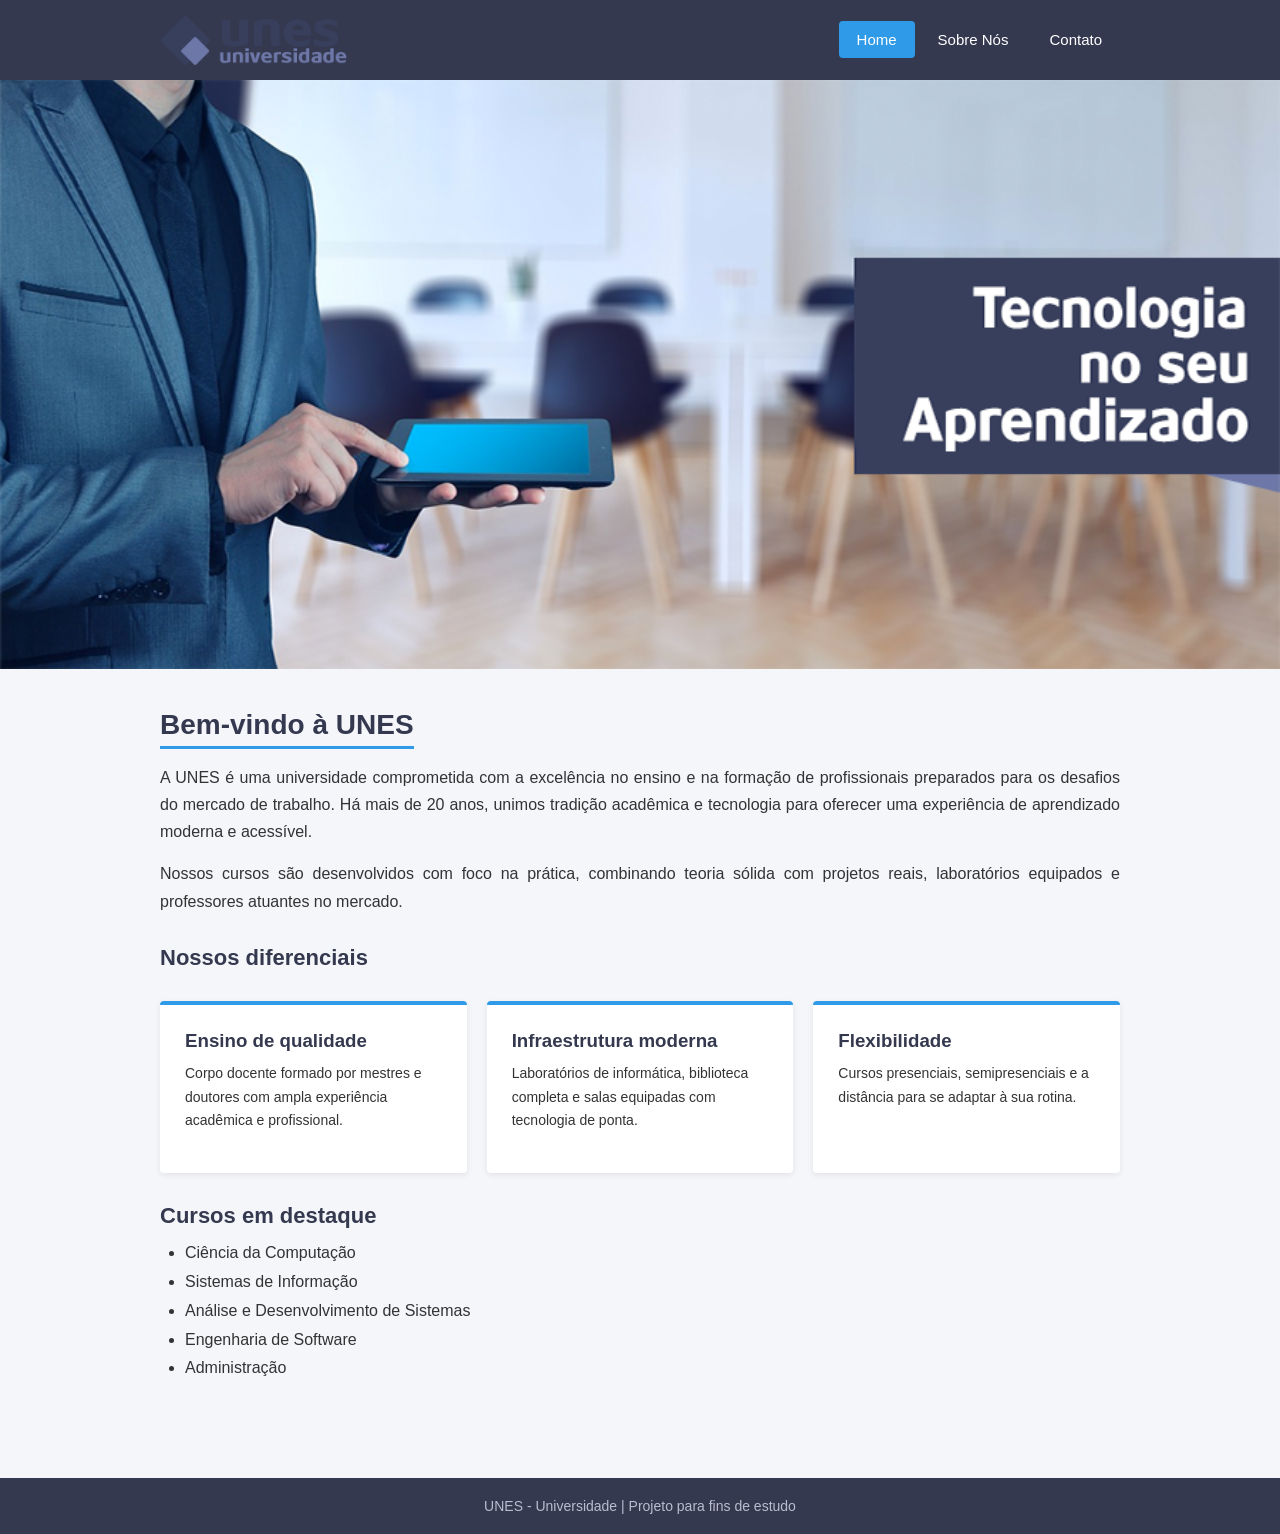
==== projeto1-UNES/index.html @ 89ec5911 "refactor: remove coding and add new project" ====
<!DOCTYPE html>
<html lang="pt-BR">

<head>
    <meta charset="UTF-8">
    <meta name="viewport" content="width=device-width, initial-scale=1.0">
    <link rel="stylesheet" href="assets/css/style.css">
    <title>UNES - Universidade</title>
</head>

<body>

    <header>
        <div class="container">
            <a href="index.html" class="logo">
                <img src="assets/img/logo.png" alt="UNES Universidade">
            </a>
            <nav>
                <ul>
                    <li><a href="index.html" class="ativo">Home</a></li>
                    <li><a href="sobre.html">Sobre Nós</a></li>
                    <li><a href="contato.html">Contato</a></li>
                </ul>
            </nav>
        </div>
    </header>

    <section class="hero">
        <img src="assets/img/capa.png" alt="Tecnologia no seu Aprendizado">
    </section>

    <main class="conteudo">
        <div class="container">
            <h1>Bem-vindo à UNES</h1>
            <p>
                A UNES é uma universidade comprometida com a excelência no ensino e na formação
                de profissionais preparados para os desafios do mercado de trabalho. Há mais de
                20 anos, unimos tradição acadêmica e tecnologia para oferecer uma experiência de
                aprendizado moderna e acessível.
            </p>
            <p>
                Nossos cursos são desenvolvidos com foco na prática, combinando teoria sólida
                com projetos reais, laboratórios equipados e professores atuantes no mercado.
            </p>

            <h2>Nossos diferenciais</h2>
            <div class="cards">
                <div class="card">
                    <h3>Ensino de qualidade</h3>
                    <p>
                        Corpo docente formado por mestres e doutores com ampla experiência
                        acadêmica e profissional.
                    </p>
                </div>
                <div class="card">
                    <h3>Infraestrutura moderna</h3>
                    <p>
                        Laboratórios de informática, biblioteca completa e salas equipadas
                        com tecnologia de ponta.
                    </p>
                </div>
                <div class="card">
                    <h3>Flexibilidade</h3>
                    <p>
                        Cursos presenciais, semipresenciais e a distância para se adaptar
                        à sua rotina.
                    </p>
                </div>
            </div>

            <h2>Cursos em destaque</h2>
            <ul>
                <li>Ciência da Computação</li>
                <li>Sistemas de Informação</li>
                <li>Análise e Desenvolvimento de Sistemas</li>
                <li>Engenharia de Software</li>
                <li>Administração</li>
            </ul>
        </div>
    </main>

    <footer>
        <div class="container">
            <p>UNES - Universidade | Projeto para fins de estudo</p>
        </div>
    </footer>

</body>

</html>
---- projeto1-UNES/assets/css/style.css ----
* {
    margin: 0;
    padding: 0;
    box-sizing: border-box;
}

body {
    font-family: Arial, Helvetica, sans-serif;
    color: #333;
    background-color: #f4f6fa;
}

.container {
    max-width: 1000px;
    margin: 0 auto;
    padding: 0 20px;
}

/* ===== Header ===== */
header {
    background-color: #35394f;
    padding: 15px 0;
}

header .container {
    display: flex;
    align-items: center;
    justify-content: space-between;
}

.logo img {
    height: 50px;
    display: block;
}

nav ul {
    list-style: none;
    display: flex;
    gap: 5px;
}

nav a {
    color: #fff;
    text-decoration: none;
    padding: 10px 18px;
    border-radius: 4px;
    font-size: 15px;
    transition: background-color 0.2s;
}

nav a:hover {
    background-color: #4a4e6b;
}

nav a.ativo {
    background-color: #2f9be8;
}

/* ===== Hero ===== */
.hero {
    background-color: #dfe6f0;
}

.hero img {
    width: 100%;
    display: block;
}

/* ===== Conteúdo ===== */
.conteudo {
    padding: 40px 0;
}

.conteudo h1 {
    color: #35394f;
    font-size: 28px;
    margin-bottom: 15px;
    border-bottom: 3px solid #2f9be8;
    display: inline-block;
    padding-bottom: 5px;
}

.conteudo h2 {
    color: #35394f;
    font-size: 22px;
    margin: 30px 0 10px;
}

.conteudo p {
    line-height: 1.7;
    margin-bottom: 15px;
    text-align: justify;
}

.conteudo ul {
    margin: 0 0 15px 25px;
    line-height: 1.8;
}

/* ===== Cards ===== */
.cards {
    display: flex;
    gap: 20px;
    margin-top: 30px;
    flex-wrap: wrap;
}

.card {
    flex: 1;
    min-width: 250px;
    background-color: #fff;
    border-top: 4px solid #2f9be8;
    border-radius: 4px;
    padding: 25px;
    box-shadow: 0 2px 6px rgba(0, 0, 0, 0.08);
}

.card h3 {
    color: #35394f;
    margin-bottom: 10px;
}

.card p {
    font-size: 14px;
    text-align: left;
}

/* ===== Formulário ===== */
form {
    background-color: #fff;
    padding: 30px;
    border-radius: 4px;
    box-shadow: 0 2px 6px rgba(0, 0, 0, 0.08);
    max-width: 600px;
    margin-top: 20px;
}

form label {
    display: block;
    font-weight: bold;
    color: #35394f;
    margin-bottom: 5px;
}

form input,
form select,
form textarea {
    width: 100%;
    padding: 10px;
    margin-bottom: 18px;
    border: 1px solid #ccc;
    border-radius: 4px;
    font-family: inherit;
    font-size: 14px;
}

form input:focus,
form select:focus,
form textarea:focus {
    outline: none;
    border-color: #2f9be8;
}

form textarea {
    resize: vertical;
    min-height: 120px;
}

form button {
    background-color: #2f9be8;
    color: #fff;
    border: none;
    padding: 12px 30px;
    font-size: 15px;
    border-radius: 4px;
    cursor: pointer;
    transition: background-color 0.2s;
}

form button:hover {
    background-color: #2380c0;
}

/* ===== Info de contato ===== */
.info-contato {
    margin-top: 20px;
    line-height: 1.8;
}

.info-contato strong {
    color: #35394f;
}

/* ===== Footer ===== */
footer {
    background-color: #35394f;
    color: #b8bdd1;
    text-align: center;
    padding: 20px 0;
    margin-top: 40px;
    font-size: 14px;
}
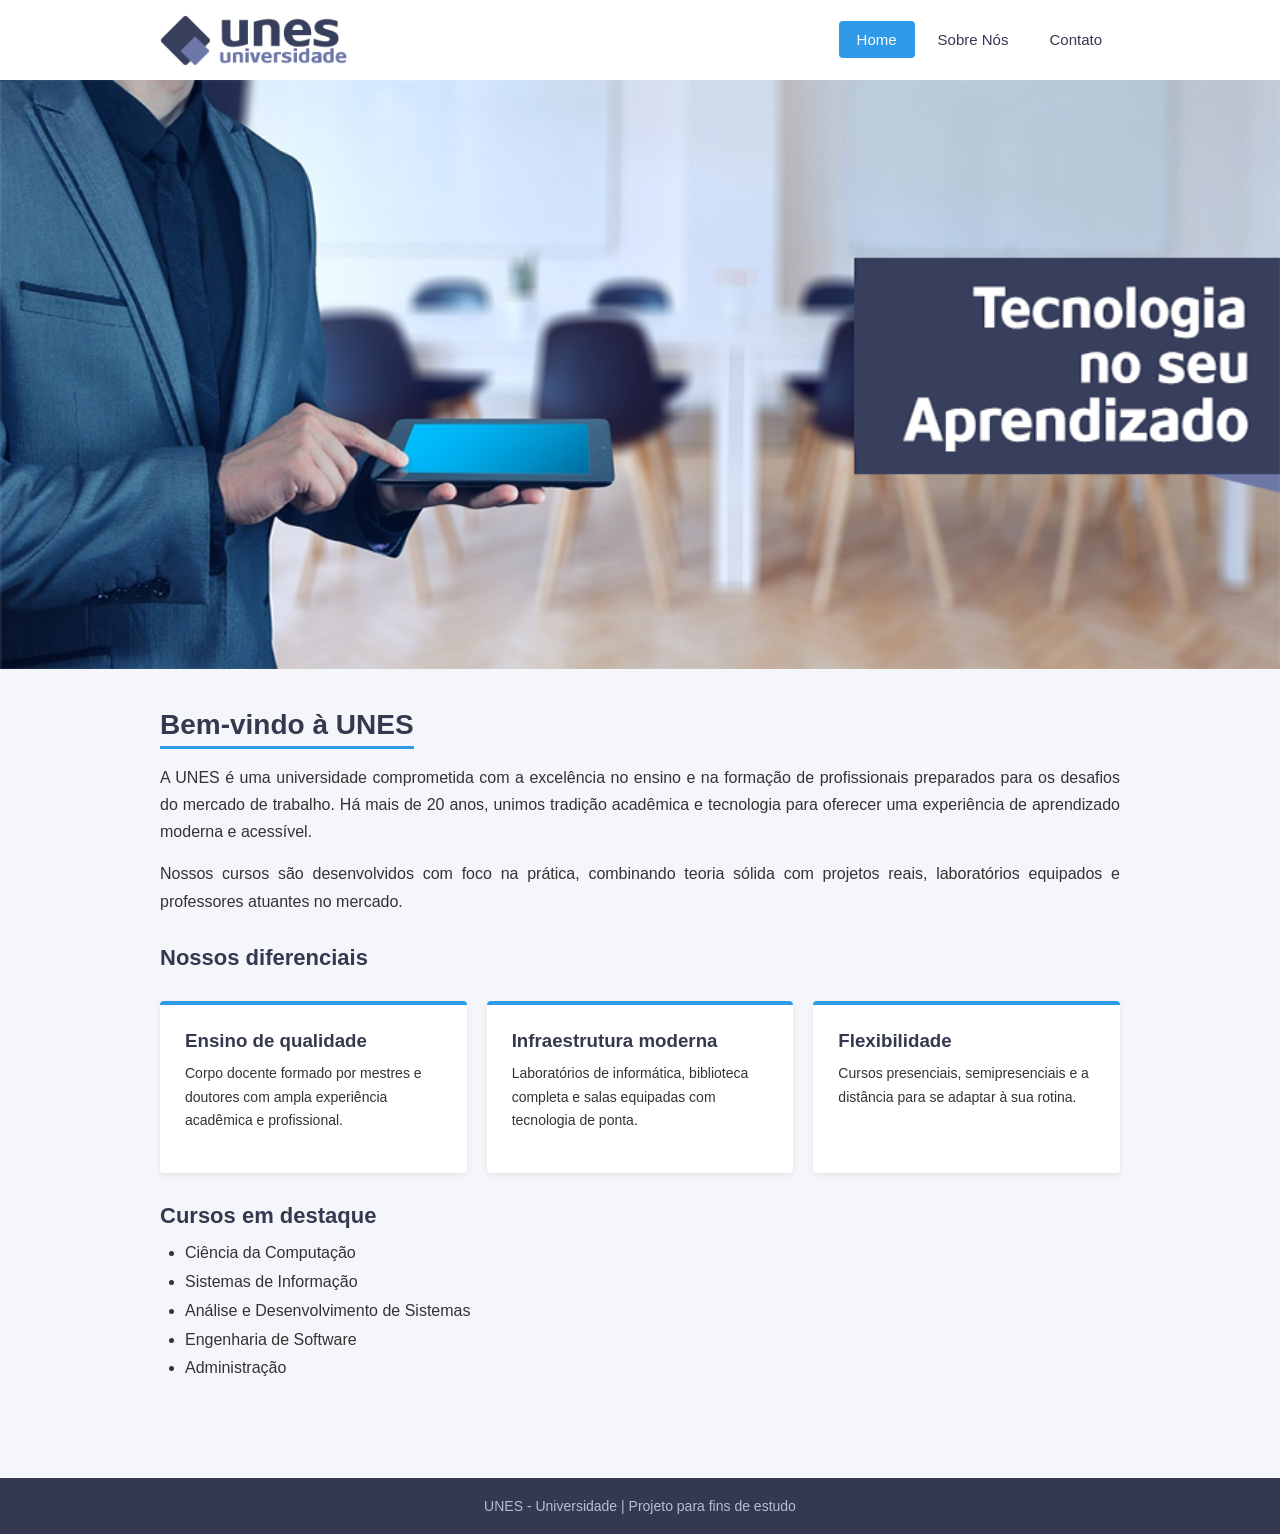
==== commit e4b2d070: "feat: add new style and menu mobile" ====
--- a/projeto1-UNES/index.html
+++ b/projeto1-UNES/index.html
@@ -15,13 +15,18 @@
             <a href="index.html" class="logo">
                 <img src="assets/img/logo.png" alt="UNES Universidade">
             </a>
-            <nav>
+            <nav id="menu">
                 <ul>
                     <li><a href="index.html" class="ativo">Home</a></li>
                     <li><a href="sobre.html">Sobre Nós</a></li>
                     <li><a href="contato.html">Contato</a></li>
                 </ul>
             </nav>
+            <button class="menu-toggle" id="menu-toggle" aria-label="Abrir menu">
+                <span></span>
+                <span></span>
+                <span></span>
+            </button>
         </div>
     </header>
 
@@ -85,6 +90,7 @@
         </div>
     </footer>
 
+    <script src="assets/js/script.js"></script>
 </body>
 
 </html>
--- a/projeto1-UNES/assets/css/style.css
+++ b/projeto1-UNES/assets/css/style.css
@@ -18,8 +18,9 @@
 
 /* ===== Header ===== */
 header {
-    background-color: #35394f;
+    background-color: #fff;
     padding: 15px 0;
+    box-shadow: 0 2px 6px rgba(0, 0, 0, 0.1);
 }
 
 header .container {
@@ -40,7 +41,7 @@
 }
 
 nav a {
-    color: #fff;
+    color: #35394f;
     text-decoration: none;
     padding: 10px 18px;
     border-radius: 4px;
@@ -49,11 +50,12 @@
 }
 
 nav a:hover {
-    background-color: #4a4e6b;
+    background-color: #eef1f6;
 }
 
 nav a.ativo {
     background-color: #2f9be8;
+    color: #fff;
 }
 
 /* ===== Hero ===== */
@@ -200,3 +202,54 @@
     margin-top: 40px;
     font-size: 14px;
 }
+
+.menu-toggle {
+    display: none;
+    background: none;
+    border: none;
+    cursor: pointer;
+    padding: 8px;
+    flex-direction: column;
+    gap: 5px;
+}
+
+.menu-toggle span {
+    display: block;
+    width: 25px;
+    height: 3px;
+    background-color: #35394f;
+    border-radius: 2px;
+}
+
+@media (max-width: 768px) {
+    .menu-toggle {
+        display: flex;
+    }
+
+    nav ul {
+        display: none;
+        position: absolute;
+        top: 100%;
+        left: 0;
+        right: 0;
+        background-color: #fff;
+        flex-direction: column;
+        gap: 0;
+        padding-bottom: 10px;
+        box-shadow: 0 6px 6px rgba(0, 0, 0, 0.1);
+    }
+
+    nav.aberto ul {
+        display: flex;
+    }
+
+    nav a {
+        display: block;
+        padding: 15px 20px;
+        border-radius: 0;
+    }
+
+    header {
+        position: relative;
+    }
+}
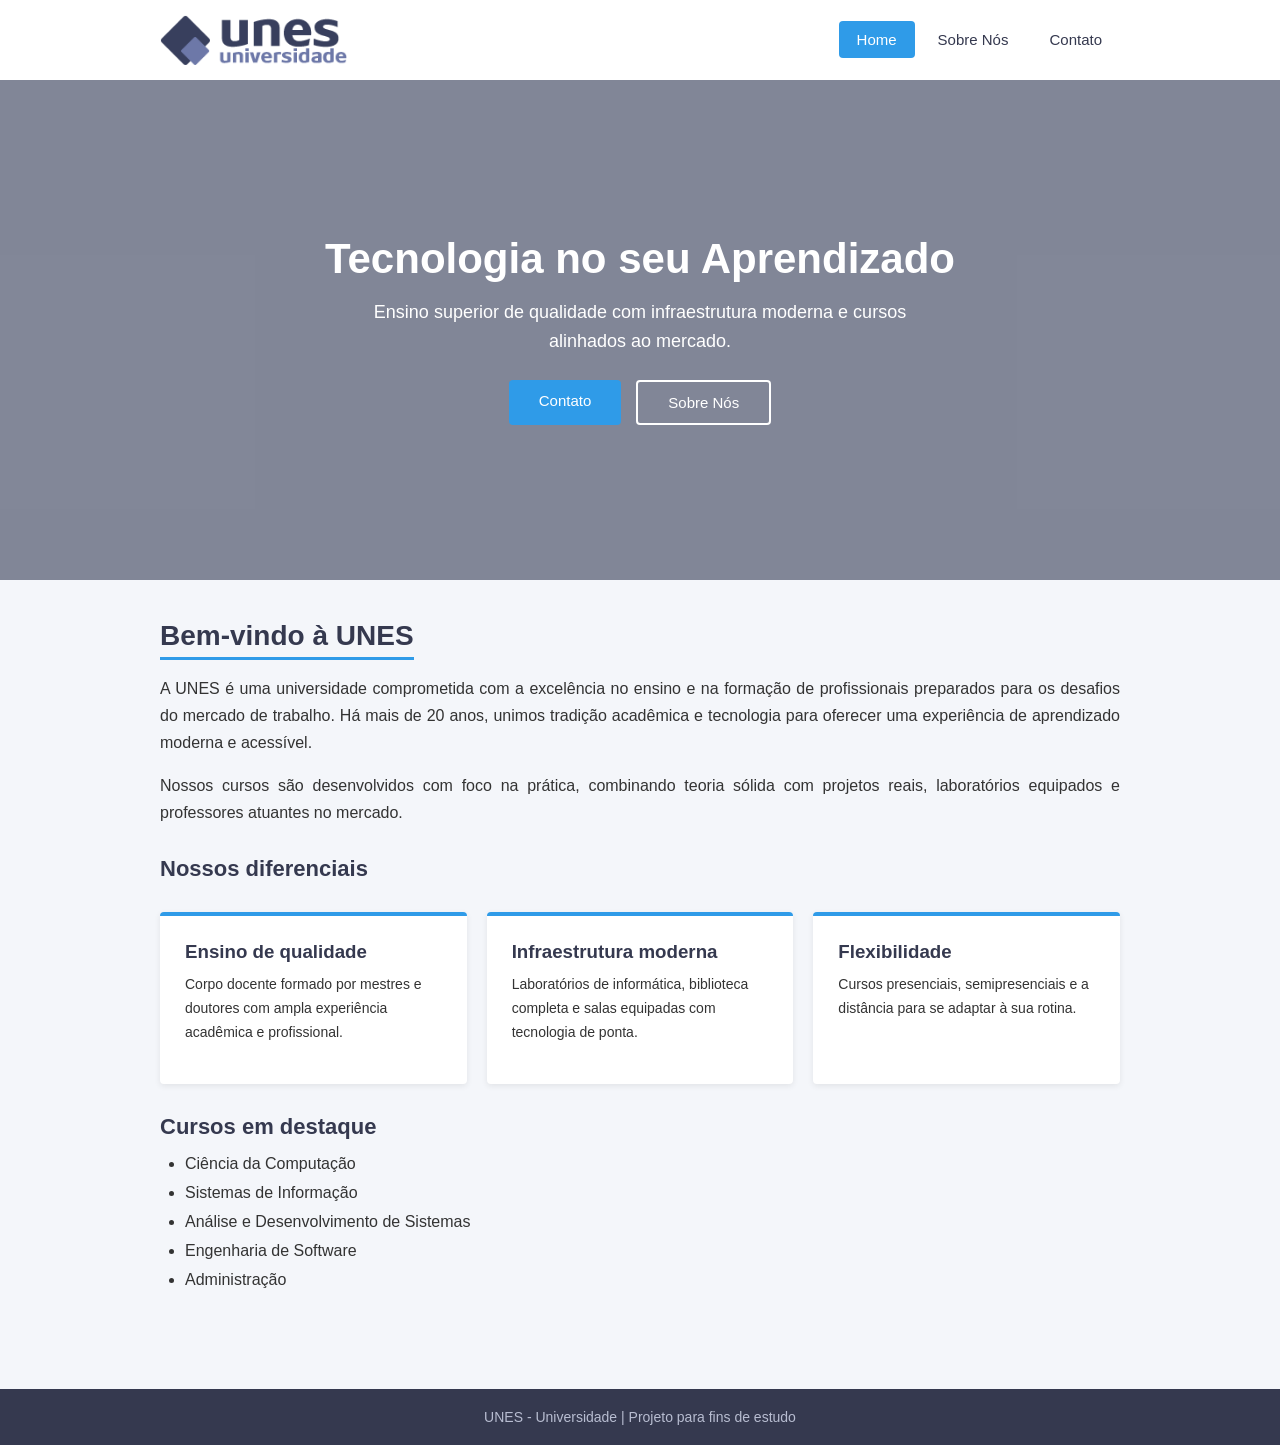
==== commit 3fab83b6: "feat: new banner, add video in loop" ====
--- a/projeto1-UNES/index.html
+++ b/projeto1-UNES/index.html
@@ -31,7 +31,18 @@
     </header>
 
     <section class="hero">
-        <img src="assets/img/capa.png" alt="Tecnologia no seu Aprendizado">
+        <video muted autoplay loop>
+            <source src="assets/video/33041-395456513_medium.mp4">
+            Seu navegador não suporta a execução desse vídeo!
+        </video>
+        <div class="hero-overlay">
+            <h1>Tecnologia no seu Aprendizado</h1>
+            <p>Ensino superior de qualidade com infraestrutura moderna e cursos alinhados ao mercado.</p>
+            <div class="hero-botoes">
+                <a href="contato.html" class="btn btn-primario">Contato</a>
+                <a href="sobre.html" class="btn btn-secundario">Sobre Nós</a>
+            </div>
+        </div>
     </section>
 
     <main class="conteudo">
--- a/projeto1-UNES/assets/css/style.css
+++ b/projeto1-UNES/assets/css/style.css
@@ -61,11 +61,75 @@
 /* ===== Hero ===== */
 .hero {
     background-color: #dfe6f0;
-}
-
-.hero img {
+    position: relative;
+}
+
+.hero video {
     width: 100%;
+    height: 500px;
+    object-fit: cover;
     display: block;
+}
+
+.hero-overlay {
+    position: absolute;
+    top: 0;
+    left: 0;
+    width: 100%;
+    height: 100%;
+    background-color: rgba(53, 57, 79, 0.55);
+    display: flex;
+    flex-direction: column;
+    align-items: center;
+    justify-content: center;
+    text-align: center;
+    color: #fff;
+    padding: 20px;
+}
+
+.hero-overlay h1 {
+    font-size: 42px;
+    margin-bottom: 15px;
+}
+
+.hero-overlay p {
+    font-size: 18px;
+    margin-bottom: 25px;
+    max-width: 600px;
+    line-height: 1.6;
+}
+
+.hero-botoes {
+    display: flex;
+    gap: 15px;
+}
+
+.btn {
+    padding: 12px 30px;
+    border-radius: 4px;
+    text-decoration: none;
+    font-size: 15px;
+    transition: background-color 0.2s;
+}
+
+.btn-primario {
+    background-color: #2f9be8;
+    color: #fff;
+}
+
+.btn-primario:hover {
+    background-color: #2380c0;
+}
+
+.btn-secundario {
+    background-color: transparent;
+    color: #fff;
+    border: 2px solid #fff;
+}
+
+.btn-secundario:hover {
+    background-color: #fff;
+    color: #35394f;
 }
 
 /* ===== Conteúdo ===== */
@@ -252,4 +316,16 @@
     header {
         position: relative;
     }
+
+    .hero video {
+        height: 350px;
+    }
+
+    .hero-overlay h1 {
+        font-size: 26px;
+    }
+
+    .hero-overlay p {
+        font-size: 15px;
+    }
 }
